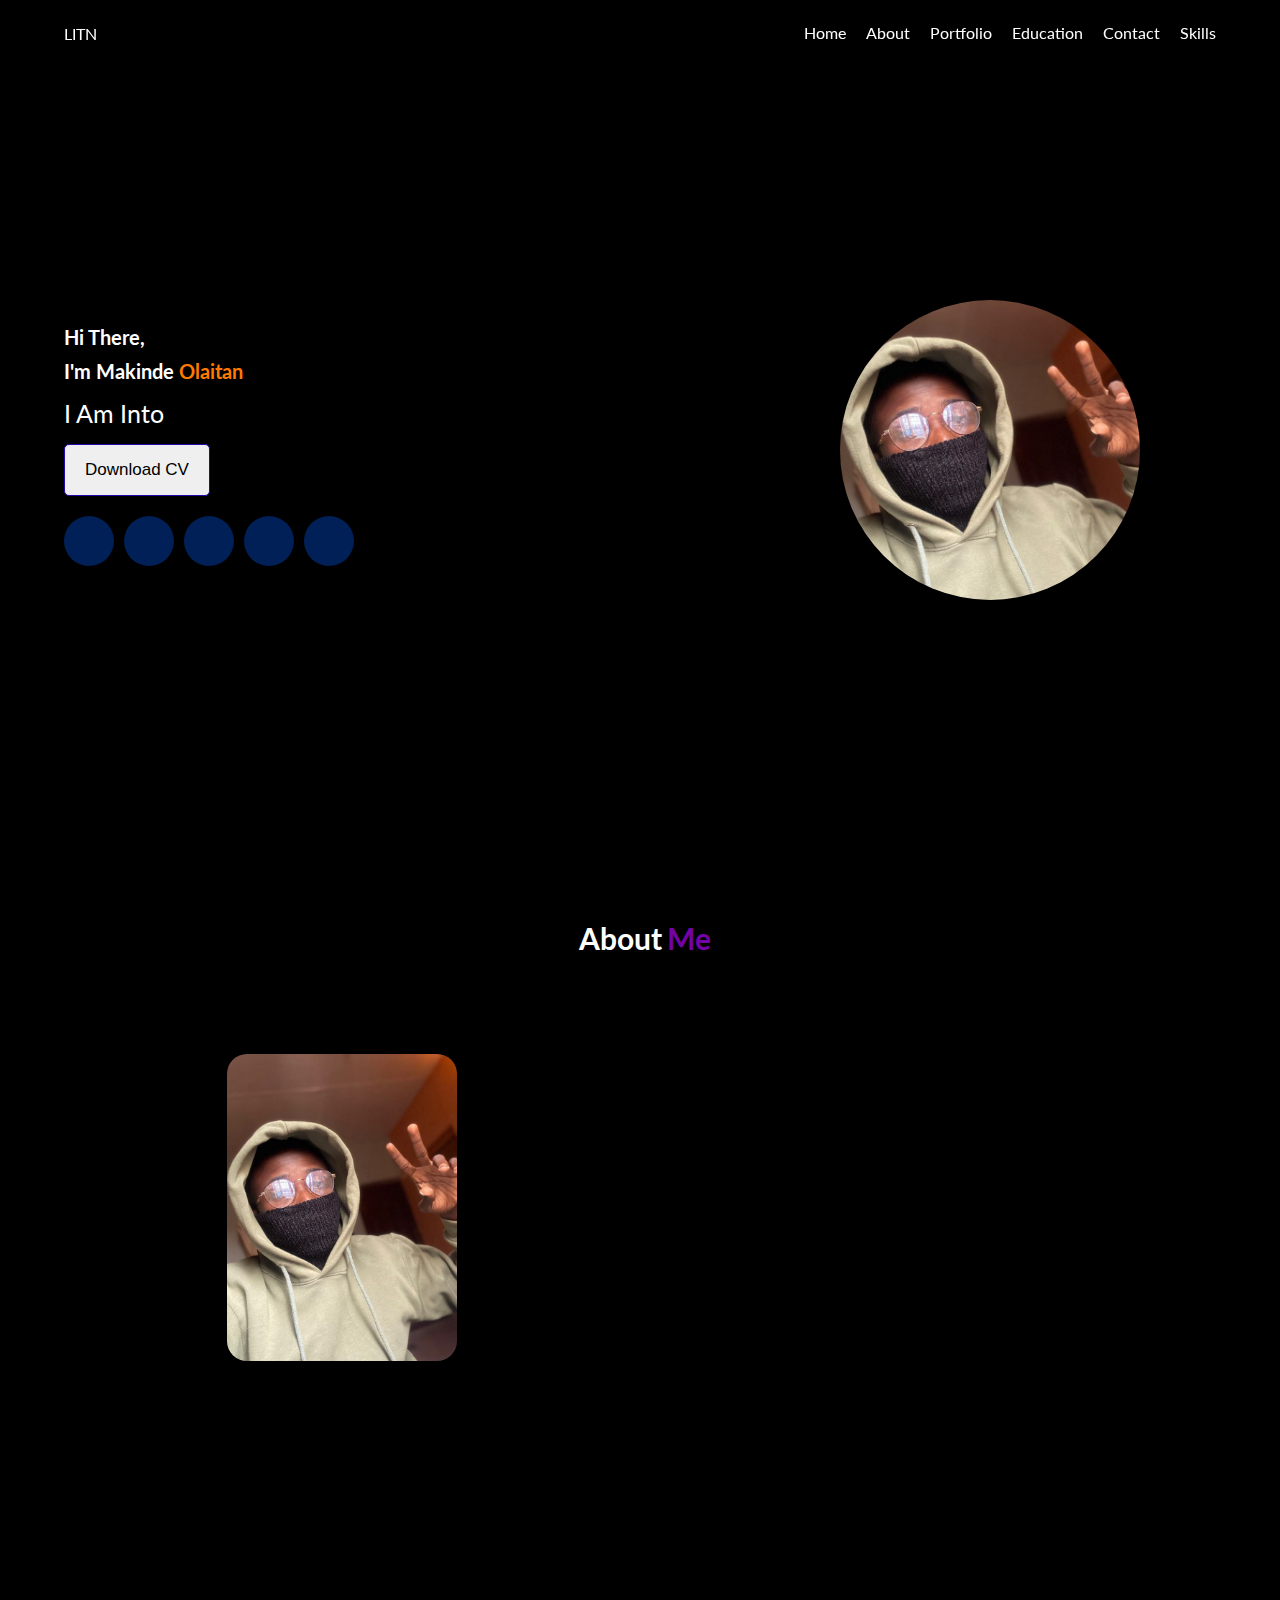
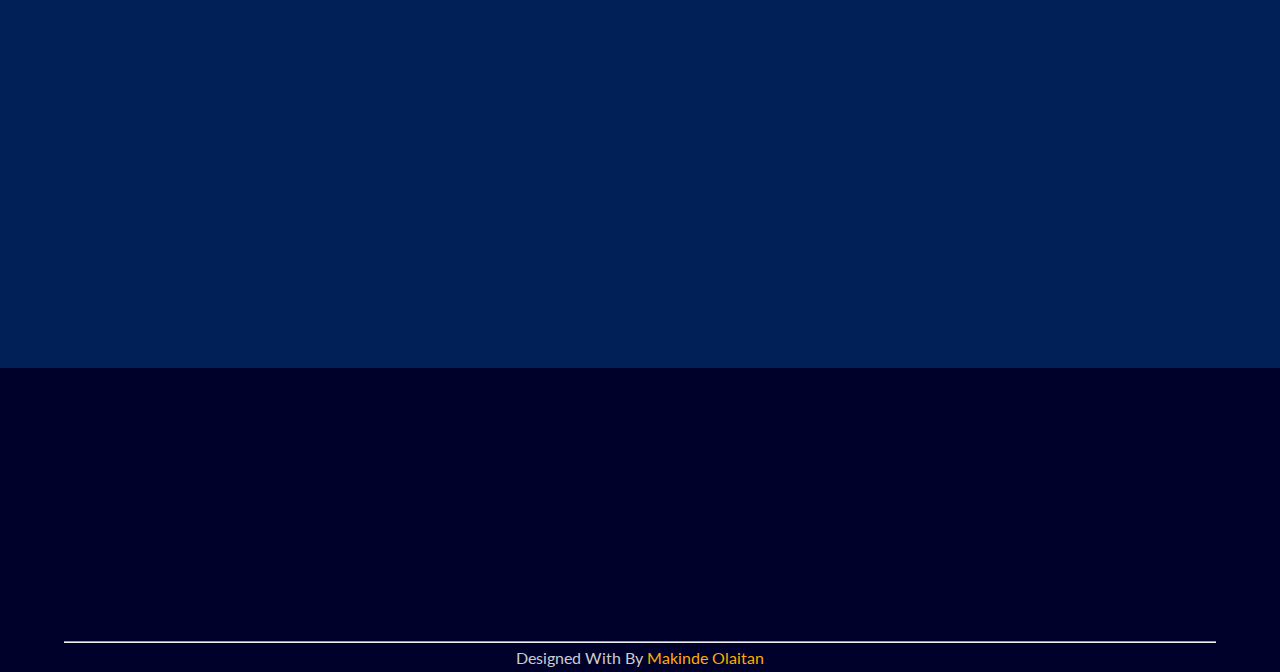
==== index.html @ a650c9e4 "my changes" ====
<!DOCTYPE html>
<html lang="en">

<head>
    <meta charset="UTF-8">
    <meta http-equiv="X-UA-Compatible" content="IE=edge">
    <meta name="viewport" content="width=device-width, initial-scale=1.0">
    <title>portfolio</title>
    <link href="assets/css/style.css" rel="stylesheet">
    <link rel="preconnect" href="https://fonts.googleapis.com">
    <link rel="preconnect" href="https://fonts.gstatic.com" crossorigin>
    <link
        href="https://fonts.googleapis.com/css2?family=Open+Sans:wght@300&family=Poppins:wght@100;200;300&display=swap"
        rel="stylesheet">
    <script src="https://kit.fontawesome.com/4336f4871b.js" crossorigin="anonymous"></script>
</head>

<!-- <body onload="moves()"> -->

<body>
    <main class="main">
        <header>
            <!-- <div class="container"> -->
            <div id="home" class="header">
                <div class="container">
                    <div class="header-flex">
                        <div class="logo"><i class="fa-brands fa-napster"></i> <span class=""><i
                                    class="fa-brands fa-opera"></i></span> l<i class="fa-solid fa-a"></i>it<i
                                class="fa-solid fa-a"></i>n</div>
                        <div class="nav desktop">
                            <ul class="nav-menu">
                                <li class="nav-list"><a href="#home" class="nav-link">home</a></li>
                                <li class="nav-list"><a  href="#about" class="nav-link">about</a></li>
                                <li class="nav-list"><a href="#work" class="nav-link">portfolio</a></li>
                                <li class="nav-list"><a class="nav-link">education</a></li>
                                <li class="nav-list"><a class="nav-link">contact</a></li>
                                <li class="nav-list"><a class="nav-link">skills</a></li>
                            </ul>
                        </div>
                        <div class="nav mobile">
                            <span class="hamburger"><i class="fa-solid fa-bars"></i></span>
                            <ul class="nav-menu hide">
                                <li class="nav-list"><a class="nav-link">home</a></li>
                                <li class="nav-list"><a class="nav-link">about</a></li>
                                <li class="nav-list"><a class="nav-link">portfolio</a></li>
                                <li class="nav-list"><a href="#edu" class="nav-link">education</a></li>
                                <li class="nav-list"><a class="nav-link">contact</a></li>
                                <li class="nav-list"><a class="nav-link">skills</a></li>
                            </ul>
                        </div>
                    </div>


                </div>

            </div>


        </header>

        <section>
            <div class="container">
                <div class="introduction">
                    <div class="social-intro">
                        <h2 class="hi">
                            hi there, <br>i'm Makinde <span class="span">Olaitan</span>
                        </h2>
                        <div class="wrapper">
                            <div class="static">I Am into <span class="typing"></span></div>

                        </div>
                        <div class="button-container">
                            <button class="about-btn">
                                <span><a class="cv"
                                        href="https://drive.google.com/file/d/1gQQD-CeUHbN528bXZ9OYYLnyp3RTzGFO/view?usp=share_link">Download
                                        CV</a></span>
                                <i class="fa-solid fa-circle-arrow-down"></i>
                            </button>
                        </div>

                        <div class="social-container">
                            <ul class="social-menu">
                                <li class="social-items"><i class="fa-brands fa-linkedin"></i></li>
                                <li class="social-items"><i class="fa-brands fa-github"></i></li>
                                <li class="social-items"><i class="fa-brands fa-twitter"></i></li>
                                <li class="social-items"><i class="fa-brands fa-telegram"></i></li>
                                <li class="social-items"><i class="fa-brands fa-dev"></i></li>
                            </ul>
                        </div>
                    </div >
                    <div id="about"  class="img-container">
                        <!-- <img class="hero" src="assets/images/xertified.png"> -->
                    </div>
                </div>


            </div>



        </section>
        <section>
            <div class="section-container">
                <div class="container">
                    <div class="about-container" id="#about">
                        <i class="fa-solid fa-user"></i>
                        <h2>about<span class="me">Me</span></h2>
                    </div>

                    <div class="flex-name-address ">
                        <div class="my-img-container">
                            <img class="xerty-img" src="assets/images/xertified.png">
                        </div>
                        <div class="address ">
                            <div class="name-add">
                                <h1 class="my-name display"><i class="fa-solid fa-user"></i>i'm Olaitan</h1>
                                <p class="dev display">frontend developer</p>
                                <p class="front display">I am a Front-end developer based in funaab Abeokuta. I am a
                                    Genetics
                                    undergraduate student from FUNAAB. I am very passionate about improving my coding
                                    skills
                                    &
                                    developing websites. Working for myself to improve my skills.

                                </p>

                            </div>
                            <div class="new-address display">
                                <div class="label-details">
                                    <p>I believed coding is a vast or process of transforming, ideas, solutions and
                                        instructions into language provide rules for building websites which is why i
                                        believe all ideas are worth implementing provided they are well expressed and
                                        presented <br> <br> My prolong is in helping bring ideas to life through web
                                        development and make them unique to client or brands I also proficient in
                                        spotting
                                        errors and editing codes to make them better understood</p>
                                </div>

                                <div class="flex-address display">
                                    <div class="fa-container">
                                        <i class="fa-solid fa-location-dot"></i>
                                        <div class="solid">
                                            <label for="name">Address</label>
                                            <p class="newaddress">kuola Apata Ibadan</p>
                                        </div>
                                    </div>
                                    <div class="fa-container display">
                                        <i class="fa-solid fa-envelope"></i>
                                        <div class="solid">
                                            <label for="name">Email</label>
                                            <p class="newaddress">certifiedloaded@yahoo.com</p>
                                        </div>
                                    </div>
                                </div>
                            </div>
                        </div>
                    </div>
                </div>
        </section>
        <section>
            <div class="edu-container">
                <div class="container">
                    <div id="education" class="education">
                        <div class="edu-cap display">
                            <span><i class="fa-solid fa-graduation-cap"></i></span>
                            <h1>my<span class="edu-header">Education</span></h1>
                        </div>
                        <p class="notice display">Education Is Not The Learning Of Facts, But The Training Of The Mind
                            To
                            Think.</p>
                        <div class="cards">
                            <div class="card display">
                                <div class="flex-img">
                                    <img class="funaab"
                                        src="assets/images/Federal-University-of-Agriculture-Abeokuta-FUNAAB-.jpeg">
                                </div>
                                <div class="flex-content">
                                    <h1 class="bachelor">Bachelor Of Agriculture in Breeding and Genetics</h1>
                                    <h4>Federal University Of Agriculture</h4>
                                    <h2 class="year">2017- Present</h2>
                                </div>
                            </div>
                            <div class="card display">
                                <div  id="#edu" class="flex-img">
                                    <img class="funaab" src="assets/images/code.jpg">
                                </div>
                                <div class="flex-content">
                                    <h1 class="bachelor">Front-End Development</h1>
                                    <h4>Abitech -Sikiru Abidemi Tiamiyu</h4>
                                    <h2 class="year">2020 | pursuing</h2>
                                </div>
                            </div>
                        </div>

                    </div>
                </div>
            </div>
        </section>
        <section>
            <div class="section skills-bg display">
                <div class="container">
                    <div class="skills-heading display">
                        <i class="fa-solid fa-code"></i>
                        <h2>skills & <span class="ability display">Abilities</span></h2>
                    </div>
                    <div class="skills-box">
                        <div class="display-items display">
                            <div class="skill-img">
                                <img src="assets/images/javascript--v1.png">
                            </div>
                            <div class="skill-title">
                                <h1>javascript</h1>
                            </div>
                        </div>
                        <div class="display-items  display">
                            <div class="skill-img">
                                <img src="assets/images/html-5--v1.png">
                            </div>
                            <h1>hTML</h1>
                        </div>
                        <div class="display-items display">
                            <div class="skill-img">
                                <img src="assets/images/css3.png">
                            </div>
                            <h1>css3</h1>
                        </div>
                        <div class="display-items display">
                            <div class="skill-img">
                                <img src="assets/images/wordpress.png">
                            </div>
                            <h1>wordpress</h1>
                        </div>
                        <div class="display-items display">
                            <div class="skill-img">
                                <img src="assets/images/github.png">
                            </div>
                            <h1>github</h1>
                        </div>
                        <div class="display-items display">
                            <div class="skill-img">
                                <img
                                    src="assets/images/external-netlify-a-cloud-computing-company-that-offers-hosting-and-serverless-backend-services-for-static-websites-logo-shadow-tal-revivo.png">
                            </div>
                            <h1>netlify</h1>
                        </div>
                        <div class="display-items display">
                         <img class="react" src="assets/images/React.png">
                         <h1>react</h1>
                        </div>
                       
                    </div>
                </div>
            </div>
            </div>
        </section>
        <section id="work">
            <div class="section-container my-project display">
                <div class="container">
                    <div class="project-container">
                        <div class="project-skills display">
                            <i class="fa-solid fa-laptop-code"></i>
                            <h1>Projects <span class="made">Made</span></h1>
                        </div>
                        <div class="project-slider display">
                            <img class="slider1" src="assets/images/cttaste.png" alt="">

                        </div>

                        <div class="gallery ">
                            <i class="fa-solid chevron fa-chevron-left"></i>
                            <div class="life-img-gallery">
                                <img class="lifeimg" src="assets/images/cttaste.png">
                                <img class="lifeimg" src="assets/images/huntr.png">
                                <img class="lifeimg" src="assets/images/samsung.png">
                                <img class="lifeimg" src="assets/images/sendna.png">
                                <img class="lifeimg" src="assets/images/tsf.png">
                                <img class="lifeimg" src="assets/images/validator.png">
                                <img class="lifeimg" src="assets/images/bitcoin.png">
                                <img class="lifeimg" src="assets/images/portfolio.png">
                                <img class="lifeimg" src="assets/images/shushi-food.png">
                                <img class="lifeimg" src="assets/images/composey.png">
                                <img class="lifeimg" src="assets/images/agrico.png">
                                <img class="lifeimg" src="assets/images/connect.png">
                            </div>
                            <i class="fa-solid chevron fa-chevron-right"></i>
                        </div>
                        <div class="btn-cont-all display">
                            <span class="navigation"><a href="project.html">view All</a></span>
                        </div>

                    </div>

                </div>
            </div>

        </section>
        <!-- projects made -->



        <section class="my-project">
            <!-- <div class="container"> -->
            <div class="contact-box display">
                <div class="contact-heading">
                    <h2 class=" display"> contact me</h2>
                    <p class=" display">if you have any project in your mind</p>
                    <p class=" display">i am a front-end web developer creating bold and brave web design</p>
                    <p class=" display">08050726434</p>
                </div>

                <form class="my-form display" >
                    <div class="container">
                        <input class="name" type="text" placeholder="your name">
                        <div  class="error1">

                        </div>
                        <input class="email" type="text" placeholder="Enter your email">
                            <div class="error2">
                            
                            </div>
                        <input  class="phone" type="text" placeholder="enter your phone number">
                            <div class="error3">
                            
                            </div>
                        <input class="help" type="text" placeholder="how can i help you">
                        <div class="form-btn">
                            <button type="submit" class="send-btn">send message</button>
                        </div>
                    </div>
                </form>
            </div>








            <!-- </div> -->

        </section>

        <footer>
            <div class="footer">
                <div class="container">
                    <div class="footer-flex display">
                        <div class="footer-box">
                            <h1 class="portfolio-heading">Olaitan portfolio</h1>
                            <p class="portfolio-msg">Thank you for visiting my personal portfolio website. Connect with
                                me
                                over socials.
                                <br>
                                <br>
                                Keep Rising 🚀. Connect with me over live chat!
                            </p>
                            <p class="motivation"></p>
                        </div>
                        <div class="footer-box">
                            <h1 class="portfolio-heading">Quick links</h1>
                            <ul class="quick-menu">
                                <li class="quick-list">
                                    <i class="fa-solid fa-circle-chevron-right"></i>
                                    <span>home</span>
                                </li>
                                <li class="quick-list">
                                    <i class="fa-solid fa-circle-chevron-right"></i>
                                    <span>about</span>
                                </li>
                                <li class="quick-list">
                                    <i class="fa-solid fa-circle-chevron-right"></i>
                                    <span>skills</span>
                                </li>
                                <li class="quick-list">
                                    <i class="fa-solid fa-circle-chevron-right"></i>
                                    <span>education</span>
                                </li>
                                <li class="quick-list">
                                    <i class="fa-solid fa-circle-chevron-right"></i>
                                    <span>work</span>
                                </li>
                                <li class="quick-list">
                                    <i class="fa-solid fa-circle-chevron-right"></i>
                                    <span>experience</span>
                                </li>
                            </ul>
                        </div>
                        <!-- <div class="social-contact"> -->
                        <div class="footer-box">
                            <h1 class="portfolio-heading display">Contact Info</h1>
                            <ul class="contact-menu">
                                <li class="contact-list">
                                    <i class="fa-solid fa-phone yellow text-area-icon"></i>
                                    <span>08168043011</span>
                                </li>
                                <li class="contact-list">
                                    <i class="fa-solid fa-envelope text-area-icon yellow"></i>
                                    <span>certifiedloaded@gmail.com</span>
                                </li>
                                <li class="contact-list">
                                    <i class="fa-solid fa-map-location-dot yellow"></i>
                                    <span>kuola Apata Ibadan</span>
                                </li>
                                <ul class="social-menu footer-social-icon">
                                    <li class="social-items"><i class="fa-brands fa-linkedin"></i></li>
                                    <li class="social-items"><i class="fa-brands fa-github"></i></li>
                                    <li class="social-items"><i class="fa-brands fa-twitter"></i></li>
                                    <li class="social-items"><i class="fa-brands fa-telegram"></i></li>
                                    <li class="social-items"><i class="fa-brands fa-dev"></i></li>
                                </ul>
                        </div>
                    </div>
                    <fieldset>

                    </fieldset>
                    <div class="copyright">
                        Designed With <i class="fa-solid fa-heart"></i> By <span class="footer-name">Makinde
                            Olaitan</span>
                    </div>
        </footer>
        <script src="https://cdn.jsdelivr.net/npm/typed.js@2.0.12"></script>
        <script>
            let typed = new Typed(".typing", {
                strings: ["front-End development < / >", "web development 💻", "blogging 💻",],
                typeSpeed: 150,
                backSpeed: 150,
                loop: true
            })
        </script>
        <script src="assets/script/nav.js"></script>
        <script src="assets/script/slider.js"></script>
        <script src="assets/script/animate.js"></script>
        <!-- <script src="assets/scripts/script.js"></script> -->
    </main>
</body>

</html>
---- assets/css/style.css ----
@import url('https://fonts.googleapis.com/css2?family=Lato&display=swap');

:root {
    --color-deep-blue: #002057;
    --color-orange: #ff7b00;
    --color-royal-blue: #2506ad;
    --color-light-pink: rgb(115, 3, 167);
    --color-light-green: rgb(34, 109, 0);
    --color-light-yellow: rgb(255, 230, 0);
    --color-dark-white: rgb(255, 255, 255);
    --color-light-blue: rgb(0, 217, 255);
    --background-color: #e5ecfb;
    --color-green: rgb(34, 109, 0);
    --social-background: rgba(160, 36, 243, 0.3);
    --skills-bg: linear-gradient(rgb(87, 5, 158), rgb(74, 0, 224));
}


* {
    margin: 0;
    padding: 0;
    transition: all .2s linear;
    text-transform: capitalize;
}

.main {
    overflow-x: hidden;
}

body {
    background-color: black;
    color: white;
    /* background-color: #2506ad; */
    font-family: 'Lato', sans-serif;
    /* overflow-x: hidden; */
}

.active-header {
    background-color: blue;
    box-shadow: 0 1px 4px rgb(146 161 176 / 30%);
}

.header {
    width: 100%;
    position: fixed;
    ;
    z-index: 1000;
}
.online{
    background-color: red;
    border-radius: 2px;
    border: none;
    width: 100%;
}
.mobile {
    display: none;
}

.header-flex {
    display: flex;
    justify-content: space-between;
    /* justify-content: center; */
    align-items: center;
    padding: 20px 0;
}

.logo {
    width: 50%;
}

.nav {
    width: 50%;
}

.nav-menu {
    display: flex;
    justify-content: end;
    gap: 20px;
}

.display {
    opacity: 0;
    transition: all 2s ease-in-out;
}

.active {
    opacity: 1;
}


.hamburger {
    font-size: 20px;
}



ul {
    list-style: none;
}



.introduction {

    width: 100%;
    height: 100vh;
    margin: 0 auto;
    display: flex;
    /* justify-content: center; */
    align-items: center;
    column-gap: 200px;
    /* background-color: red; */
    z-index: 1000;

}

.hi {
    line-height: 1.7;
}

.img-container {
    /* width: 250px; */
    width: 300px;
    height: 300px;
    border-radius: 50%;
    background-color: #ff7b00;
    background-image: url(/assets/images/xertified.png);
    background-repeat: no-repeat;
    background-position: center;
    background-size: cover;
    /* border: 1px solid blue; */
}

.hero {
    width: 300px;
    width: 200px;
    height: 300px;
    border-radius: 50%;

}

.logo {
    text-transform: uppercase;
}

.fa-napster {
    font-size: 20px;
}

.label-details {
    letter-spacing: 1.2px;
    font-size: 15px;
    font-weight: 300;
}

.wrapper {
    padding: 10px 0;
}

.social-intro {
    width: 50%;
    /* border: 1px solid blue; */
}

.social-intro>.hi {
    font-size: 20px;
    text-transform: capitalize;

}

.navigation {
    background-color: red;
    width: 100px;
    text-align: center;
    padding: 15px 10px;
    border-radius: 5px;
}

.gallery {
    padding: 20px 0;
    width: 100%;
    position: relative;

}




.project-btn {

    padding: 10px 30px;
    border: none;
    background-color: var(--color-light-yellow);
    color: #2506ad;
    font-size: 16px;
    border-radius: 5px;
}



.life-img-gallery {
    width: 70%;
    height: 70px;
    margin: 0 auto;
    display: flex;
    overflow: hidden;
    column-gap: 4px;
    justify-content: center;
}

.life-img-gallery>.lifeimg {
    width: 10%;
}

.span {
    color: var(--color-orange);
}

.chevron {
    position: absolute;
    top: 40%;
    font-size: 30px;
}

.fa-chevron-left {
    left: 12%;
}

.fa-chevron-right {
    left: 86%;
}

.button-container {
    width: 100%;
    padding: 5px 0;
}

.about-btn {
    padding: 15px 20px;
    border-radius: 5px;
    text-transform: capitalize;
    color: var(--color-royal-blue);
    font-size: 15px;
    border: 1px solid var(--color-royal-blue);
}


/* wait for now */

fieldset {
    border-bottom: none;
    border-right: none;
    border-left: none;
}

.social-container {
    width: 100%;
    padding: 15px 0;
}

.social-container>.social-menu {
    list-style: none;
    width: 100%;

    display: flex;
    align-items: center;
    justify-content: start;
    column-gap: 10px;


}

.section-container {
    width: 100%;
}

.social-menu>.social-items {

    width: 50px;
    height: 50px;
    display: flex;

    justify-content: center;
    align-items: center;
    border-radius: 100%;
    background-color: var(--color-deep-blue);
}

@keyframes xertified {
    20% {
        background-color: red;
        border-color: var(--color-orange);
    }

    40% {
        background-color: var(--color-orange);
    }

    60% {
        background-color: var(--color-light-green);
    }

    80% {
        background-color: #ff7b00;
    }

    100% {
        background-color: var(--color-deep-blue);
    }
}

.social-items .fa-brands {
    font-size: 20px;
    display: flex;
    justify-content: center;
    align-items: center;
    color: var(--color-light-blue);
    padding: 10px 0;
}



.span:hover {
    animation-name: span;
    /* animation-delay: 2s; */
    animation-iteration-count: infinite;
    animation-direction: normal;
    animation-timing-function: ease-in;
    position: relative;
    animation-duration: 3s;
}

@keyframes span {
    20% {
        left: 5px;
    }

    100% {
        left: 0;
    }
}

.about-container {
    display: flex;
    width: 100%;
    justify-content: center;
    align-items: center;
    column-gap: 10px;
    margin-top: 20px;
    text-transform: capitalize;
    font-size: 20px;
}

.fa-user {
    font-size: 25px;
}

.me {
    padding-left: 5px;
    color: var(--color-light-pink);
}

.container {
    width: 90%;
    margin: 0 auto;

}

.my-img-container {
    width: 20%;
    object-fit: cover;
    /* border: 1px  solid red; */
    border-radius: 20px;
    box-shadow: rgba(0, 0, 0, 0.6) 0px 5px 10px;
    display: flex;
    justify-content: center;
    align-items: center;

}

.my-img-container>.xerty-img {
    width: 100%;
    object-fit: cover;
    border-radius: 20px;

}


.xerty-img:hover {
    will-change: transform;
    transition: all 0.3s ease;
    mix-blend-mode: normal;
    transform: perspective(1000px) rotateX(0deg) scale3d(1, 1, 1) rotateY(0deg) translate(20deg);
}

.flex-name-address {

    width: 100%;
    margin: 0 auto;
    display: flex;
    justify-content: center;
    column-gap: 20px;
    /* border: 1px solid  red; */
    font-family: 'Nunito', sans-serif;
    margin-top: 50px;

}

.address {
    width: 50%;
    font-size: 14px;
    font-weight: 300;
    line-height: 1.3;

}

.name-add {
    line-height: 1.4;
    letter-spacing: 1.2px;
}

.name-add>.my-name {
    display: flex;
    column-gap: 10px;
    align-items: center;
    color: white;
    font-weight: bolder;
    font-size: 25px;
    text-transform: capitalize;
}

.name-add>.front {
    padding-top: 17px;
    font-size: 16px;
    line-height: 1.6;
    /* width: 100%; */
}

.name-add>.dev {
    text-transform: capitalize;
}



.edu-container {
    padding-top: 30px;
    padding-bottom: 70px;
    width: 100%;
    margin-top: 20px;
    /* background-color: var(--background-color); */
    font-family: 'Nunito', sans-serif;
}

.edu-container>.education {
    width: 85%;
    margin: 0 auto;

}

.edu-cap {
    display: flex;
    justify-content: center;
    align-items: center;
    text-transform: capitalize;
    column-gap: 5px;
}

.fa-graduation-cap {
    font-size: 30px;
}

.notice {
    font-size: 14px;
    text-align: center;
    padding: 20px;
}

a {
    color: white;
    text-decoration: none;

}

.cards {
    width: 80%;
    margin: 0 auto;
    display: flex;
    flex-direction: column;
    flex-wrap: wrap;
    row-gap: 20px;
    justify-content: center;


}


.card {
    width: 100%;
    display: flex;
    justify-content: center;
    border-radius: 20px;
    column-gap: 5px;
    transition: all all 0.2s;
    border: 1px;
    scale: 1;
    box-shadow: 0 1px 4px rgb(146 161 176 / 30%);
}

.card:hover {
    scale: 1.01;
}

.flex-img {
    width: 30%;
    object-fit: cover;
    display: flex;
    justify-content: center;
}

.funaab {
    width: 100%;
}

.flex-content {
    line-height: 1.8;
    border-radius: 10px;
    width: 70%;
    background-color: white;
    box-shadow: 0 1px 4px rgb(146 161 176 / 30%);
    transition: all 0.2s ease-out;
    scale: 1;
    /* padding: 0 10px; */
}

.flex-content>h4 {

    color: black;
}

.flex-content:hover {
    scale: 1.01;
}

.edu-header {
    font-weight: 900;
    padding-left: 10px;
    color: var(--color-light-pink);
}

.bachelor {
    color: var(--color-deep-blue);
}

.year {
    color: var(--color-light-green);
}

.project-container {

    width: 100%;
    font-family: 'Nunito', sans-serif;
}

.my-project {
    background-color: var(--color-deep-blue);
}

.project-skills {
    font-size: 25px;
    padding: 20px 0;
    margin: 20px 0;
    display: flex;
    justify-content: center;
    align-items: center;
    color: white;
    column-gap: 5px;
}

.fa-laptop-code {
    font-size: 35px;
}

.made {
    color: var(--color-light-yellow);
    font-weight: 900;
}


.box-content {
    margin-top: 20px;
}


.static {
    /* font-family: system-ui, -apple-system, BlinkMacSystemFont, 'Segoe UI', Roboto, Oxygen, Ubuntu, Cantarell, 'Open Sans', 'Helvetica Neue', sans-serif; */
    font-size: 25px;
    text-transform: capitalize;
}

.typing {
    position: relative;
    animation-name: typing;
    animation-timing-function: ease-in-out;
    animation-iteration-count: infinite;
    animation-play-state: running;
    animation-duration: 2s;
    /* background-color: #232427; */
    font-weight: 900;
    color: var(--color-light-pink);
    font-family: serif;
}

.project-slider {
    width: 90%;
    margin: 0 auto;
    padding-bottom: 10px;
}

.project-images-container {
    width: 100%;
}

.btn-cont-all {
    display: flex;
    justify-content: center;
}

.view {
    padding: 15px 25px;
    border-radius: 5px;
    font-size: 17px;
    background-color: var(--color-orange);
    text-transform: capitalize;
}

.slider1 {
    width: 100%;
    border-radius: 10px;
}

@keyframes typing {
    20% {
        color: red;

    }

    40% {
        color: var(--color-orange);
    }

    60% {
        color: var(--color-light-green);
    }

    80% {
        color: #ff7b00;
    }

    100% {
        color: var(--color-deep-blue);
    }
}

.fa-user {

    font-size: 19px;

}


.footer {
    width: 100%;
    background-color: rgb(0, 1, 43);
}

.footer-flex {
    display: flex;
    width: 100%;
    font-size: 15px;
    /* align-items: center; */
    column-gap: 30px;
    /* justify-content: space-between; */
    color: rgb(238, 238, 238);
}

.footer-box {
    width: 40%;
    color: white;
    padding: 20px 0;
    text-transform: capitalize;
}

ul {
    list-style: none;
}

.portfolio-msg,
.contact-menu {
    color: #ccc;
    font-size: 15px;
    padding: 0;
}

.quick-menu {
    width: 50%;
    padding: 0;
}

.portfolio-heading {
    padding: 10px 0;
}

.quick-list:hover {
    color: #ffae00;
}

.quick-list {
    padding-bottom: 10px;
}

.contact-list {
    padding-bottom: 10px;
}

.contact-box {
    width: 90%;
    margin: 0 auto;

    /* border: 1px solid red; */
    display: flex;
    padding: 70px 0;

}

input {
    width: 100%;
    padding: 10px 10px;
    margin: 5px 0;
    border-radius: 5px;
    /* border: 1px solid red; */
    background-color: #ccc;
    outline: none;
}

::placeholder {
    color: black;
    text-transform: capitalize;
}

.help {
    padding: 30px 10px;
}

.form-btn {
    width: 100%;
    display: flex;
    justify-content: end;

}

.send-btn {
    padding: 13px 10px;
    background-color: var(--color-orange);
    color: var(--color-dark-white);
    text-transform: capitalize;
    border: none;
    border-radius: 5px;
}

.contact-heading {
    width: 40%;
    font-size: 15px;
    font-weight: 300;
    text-transform: capitalize;
}

.contact-heading>h2 {
    font-size: 25px;
    color: #ff7b00;
}

.contact-heading>p {
    font-size: 14px;
    line-height: 1.4;
    letter-spacing: 1px;
}

.yellow {
    color: #ffae00;
}

.footer-social-icon {
    display: flex;
    align-items: center;
    column-gap: 10px;
    padding: 20px 0;
}

.my-form {
    width: 50%;
    /* border: 1px solid red; */
    display: block;

}



.copyright {
    text-align: center;
    color: #ccc;
    padding: 5px 0;
}

.flex-address {
    width: 100%;
}

.fa-container {
    display: flex;
    column-gap: 10px;
    align-items: center;
}

.footer-name {
    color: #ffae00;
}



.fa-location-dot,
.fa-envelope,
.fa-user {
    font-size: 17px;
    color: red;
}

.fa-heart {
    color: red;
}

.mobile {
    /* display: none; */
}

.section {
    width: 100%;
}

.box-all {
    width: 100%;
    margin: 50px 0;
    display: flex;
    flex-wrap: wrap;
    justify-content: center;
    row-gap: 10px;
    column-gap: 10px;
}

.box-all .box {
    width: 30%;
    height: 250px;
    /* border: 1px solid red; */
    position: relative;
    box-shadow: rgba(0, 0, 0, 0.15) 0px 5px 10px;

}

@keyframes box {
    0% {
        transform: scaleX(2%);
    }

    100% {
        transform: scaleY(5%);
    }
}

.one {
    background-image: url(/assets/images/cttaste.png);

    background-repeat: no-repeat;
    background-position: center;
    background-size: cover;

}

.two {
    background-image: url(/assets/images/huntr.png);

    background-repeat: no-repeat;
    background-position: center;
    background-size: cover;
}

.three {
    background-image: url(/assets/images/samsung.png);

    background-repeat: no-repeat;
    background-position: center;
    background-size: cover;
}

.four {
    background-image: url(/assets/images/bitcoin.png);

    background-repeat: no-repeat;
    background-position: center;
    background-size: cover;
}

.five {
    background-image: url(/assets/images/sendna.png);

    background-repeat: no-repeat;
    background-position: center;
    background-size: cover;
}

.six {
    background-image: url(/assets/images/validator.png);

    background-repeat: no-repeat;
    background-position: center;
    background-size: cover;
}

.seven {
    background-image: url(/assets/images/portfo.png);

    background-repeat: no-repeat;
    background-position: center;
    background-size: cover;
}

.eight {
    background-image: url(/assets/images/tsf-bank.png);

    background-repeat: no-repeat;
    background-position: center;
    background-size: cover;
}

.nine {
    background-image: url(/assets/images/calc.png);

    background-repeat: no-repeat;
    background-position: center;
    background-size: cover;
}

.ten {
    background-image: url(/assets/images/composey.png);

    background-repeat: no-repeat;
    background-position: center;
    background-size: cover;
}

.box>.article {
    display: none;
    position: absolute;

}

.box:hover .article {
    display: block;
}

.article-heading {
    margin-top: 45px;
    padding: 10px;
    background-color: #ffae00;
    text-align: center;
    border-radius: 5px;
    text-transform: capitalize;
}

.mobile {
    display: none;
}

.article-btn {
    width: 100%;
    display: flex;
    justify-content: space-between;
}

.article-content {
    font-size: 14px;
    text-align: center;
    padding: 20px 0;
    /* background-color: #e5ecfb; */
    box-shadow: rgba(0, 0, 0, 0.15) 0px 5px 10px;
    /* opacity: 0.7; */
    z-index: 5;
    animation: article 5s ease-in-out;
    font-weight: 300;
    background-color: #e5ecfb;

}

@keyframes article {
    0% {
        transform: translateY(25%);

    }
}

.btn-article {
    padding: 10px 25px;
    border-radius: 5px;
    background-color: black;
    color: white;
    text-transform: capitalize;
}

.btn-article:hover {
    background-color: #2506ad;
}

.skills-heading {
    display: flex;
    width: 100%;
    justify-content: center;
    align-items: center;
    text-transform: capitalize;
    font-size: 20px;
}

.fa-code {
    font-size: 25px;
}

.ability {
    color: var(--color-light-yellow);
}

.skills-box {
    padding: 40px 0;
    text-transform: capitalize;
    display: flex;
    /* flex-wrap: wrap; */
    width: 100%;
    justify-content: center;
    gap: 30px;

}

.cv {
    color: black;
    font-weight: 400;
    font-size: 17px;
}

.display-items {
    box-shadow: rgba(0, 0, 0, 0.2) 0px 4px 10px;
    background: rgba(0, 0, 22, 0.9);
    border-radius: 7px;
    width: 10%;
    height: 100px;
}

.skill-img {
    width: 100%;
    display: flex;
    justify-content: center;
    align-items: center;
}

.display-items {
    text-align: center;

}

.skills-bg {
    background: var(--skills-bg);
}

.react {
    width: 40%;
}















@media screen and (max-width:600px) {
    body {
        overflow-x: none;
    }

    .static {
        font-size: 17px;
    }

    .separate {
        width: 100%;
    }

    .hero {
        display: none;
    }

    .intro-container {
        display: block;
    }

    .introduction {
        width: 100%;
        height: 50vh;
        display: block;
        padding-top: 100px;
        text-align: center;
    }

    .header {
        width: 100%;
        /* position: fixed; */
        top: 0;
        /* right: 0; */
        background: red;
    }

    .header-flex {
        display: flex;
        width: 100%;
        /* display: none; */
    }

    .img-container {
        width: 70%;
        margin: 0 auto;
    }

    .hero {
        width: 100%;
    }

    .my-img-container {
        width: 80%;
        margin: 0 auto;
    }

    .xerty-img {
        width: 100%;
    }

    .name-add {
        padding: 10px 0;
        display: block;
        width: 100%;
    }

    .address {
        width: 100%;
    }

    .my-name,
    .dev {
        text-align: center;
    }

    .address {
        width: 100%;
    }

    .new-address {
        display: block;
        width: 100%;
        font-size: 13px;
    }

    .education {
        width: 100%;
        margin: 0;
        padding: 0;
    }

    .cards {
        margin: 0;
        padding: 0;
        width: 100%;
        display: block;
    }

    .card {
        display: block;
        width: 100%;
        margin-bottom: 20px;
        text-align: center;
    }

    .flex-img {
        width: 100%;
    }

    .funaab {
        width: 100%;
    }

    .flex-content {
        width: 100%;
    }

    .project-container {
        width: 100%;
    }



    .get-in-touch-container {
        width: 100%;
    }


    .footer {
        width: 100%;
    }

    .footer-flex {
        display: block;
        width: 100%;
    }

    footer {
        width: 100%;
        margin: 0;
        padding: 0;
    }

    .footer-box {
        width: 100%;
    }

    .project-slider {
        width: 100%;
    }

    .project-images-container {
        width: 100%;
    }

    .slider1 {
        width: 100%;
    }

    .box-all {
        width: 100%;
        display: block;

    }

    .box-all .box {
        width: 100%;
        margin-bottom: 15px;

    }

    .name-add>.front {
        text-align: center;
        font-size: 12px;
    }

    .flex-name-address {
        display: block;
    }

    .name-add>.my-name {
        justify-content: center;
    }

    .label-details>p {
        font-size: 14px;
        text-align: center;
    }

    .life-img-gallery {
        width: 80%;
        height: 40px;
    }

    .fa-chevron-left {
        left: 3%;
    }

    .fa-chevron-right {
        left: 90%;
    }

    .chevron {
        top: 30%;

    }

    .contact-box {
        display: block;
    }

    .contact-heading {
        width: 100%;

    }

    .contact-heading>h2 {
        text-align: center;
        padding-bottom: 10px;
    }

    .my-form {
        width: 100%;
    }

    .contact-heading>p {
        display: none;
    }

    .social-intro {
        width: 100%;

    }

    .social-container>.social-menu {
        display: none;
    }

    .img-container {
        display: none;
    }

    .col {
        display: block;
    }

    .row {
        width: 100%;
        margin: 10px 0;
        border: 1px solid rgba(255, 248, 220, 0.254);
        border-radius: 5px;
    }

    .hide {
        display: none;
    }

    .show {
        display: flex;
    }

    .skills-box {
        /* display: block; */
        flex-wrap: wrap;
    }

    .display-items {
        width: 40%;
    }

    .desktop {
        display: none;
    }

    .mobile {
        display: block;
        width: 50%;
    }

    .mobile>.hamburger {
        display: flex;
        justify-content: end;
    }

    .nav-menu {
        width: 100%;
        height: 100vh;
        left: 0;
        top: 50px;
        position: fixed;
        background: red;
        /* display: flex; */
        flex-direction: column;
        align-items: center;
        justify-content: center;
    }


}
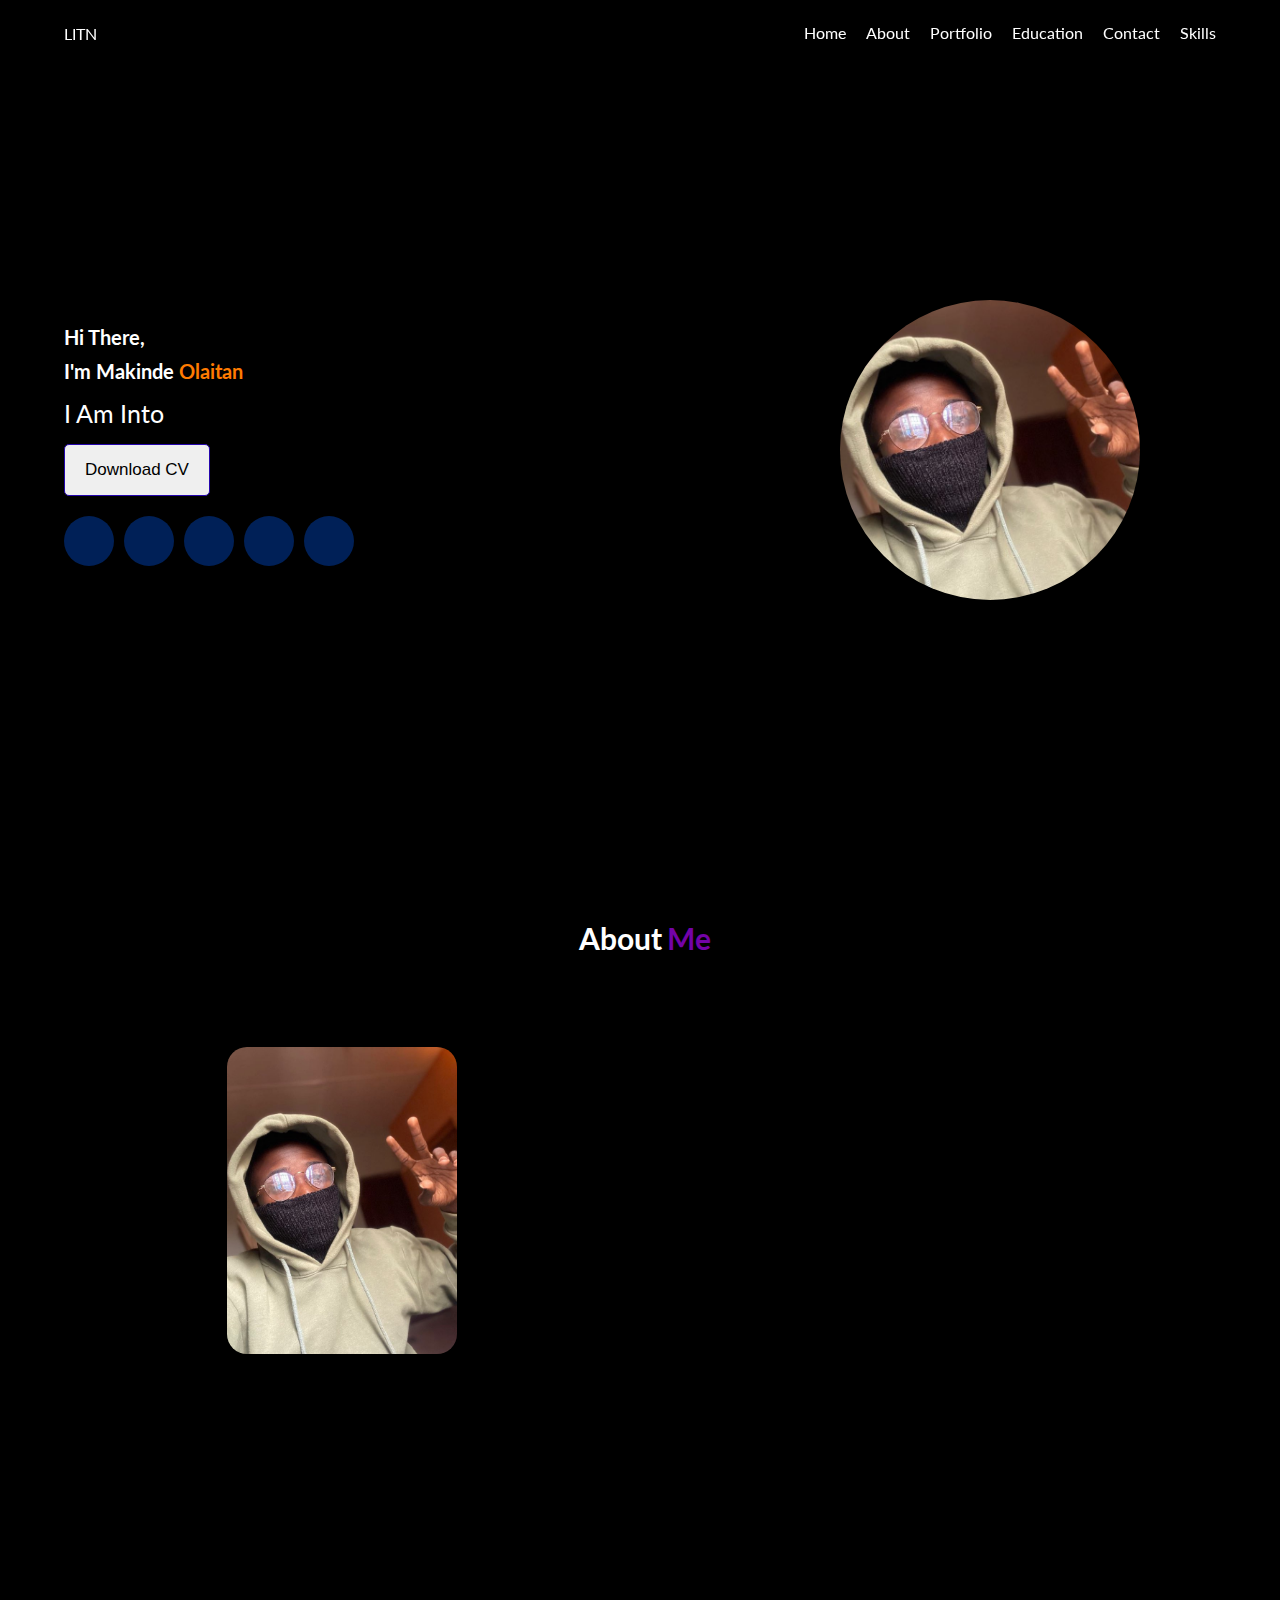
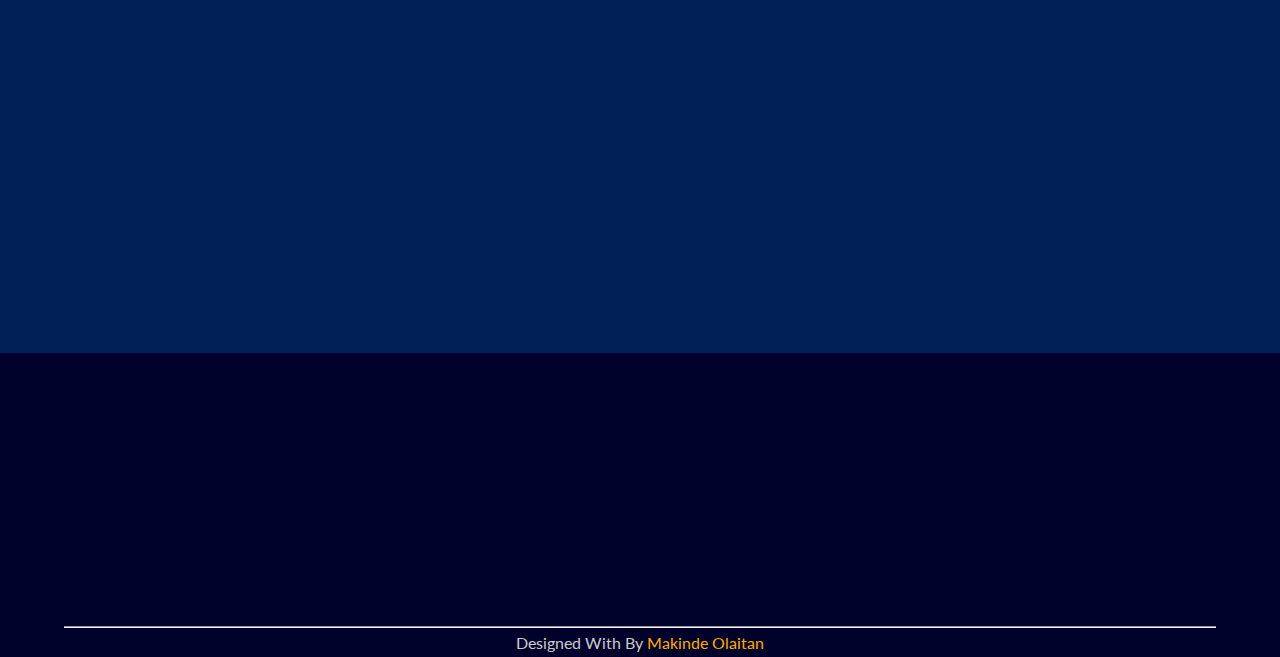
==== commit 435935f2: "error fixes" ====
--- a/index.html
+++ b/index.html
@@ -18,7 +18,7 @@
 <!-- <body onload="moves()"> -->
 
 <body>
-    <main class="main">
+    <main class="main" id="home">
         <header>
             <!-- <div class="container"> -->
             <div id="home" class="header">
@@ -30,22 +30,22 @@
                         <div class="nav desktop">
                             <ul class="nav-menu">
                                 <li class="nav-list"><a href="#home" class="nav-link">home</a></li>
-                                <li class="nav-list"><a  href="#about" class="nav-link">about</a></li>
+                                <li class="nav-list"><a href="#about" class="nav-link">about</a></li>
                                 <li class="nav-list"><a href="#work" class="nav-link">portfolio</a></li>
-                                <li class="nav-list"><a class="nav-link">education</a></li>
-                                <li class="nav-list"><a class="nav-link">contact</a></li>
-                                <li class="nav-list"><a class="nav-link">skills</a></li>
+                                <li class="nav-list"><a href="#edu" class="nav-link">education</a></li>
+                                <li class="nav-list"><a href="#contact" class="nav-link">contact</a></li>
+                                <li class="nav-list"><a href="#skills" class="nav-link">skills</a></li>
                             </ul>
                         </div>
                         <div class="nav mobile">
                             <span class="hamburger"><i class="fa-solid fa-bars"></i></span>
                             <ul class="nav-menu hide">
-                                <li class="nav-list"><a class="nav-link">home</a></li>
-                                <li class="nav-list"><a class="nav-link">about</a></li>
-                                <li class="nav-list"><a class="nav-link">portfolio</a></li>
+                                <li class="nav-list"><a href="#home" class="nav-link">home</a></li>
+                                <li class="nav-list"><a href="#about" class="nav-link">about</a></li>
+                                <li class="nav-list"><a href="#work" class="nav-link">portfolio</a></li>
                                 <li class="nav-list"><a href="#edu" class="nav-link">education</a></li>
-                                <li class="nav-list"><a class="nav-link">contact</a></li>
-                                <li class="nav-list"><a class="nav-link">skills</a></li>
+                                <li class="nav-list"><a href="#contact" class="nav-link">contact</a></li>
+                                <li class="nav-list"><a href="#skills" class="nav-link">skills</a></li>
                             </ul>
                         </div>
                     </div>
@@ -59,8 +59,13 @@
         </header>
 
         <section>
+            <video autoplay muted loop>
+                <source src="video.mp4" type="video/mp4">
+            </video>
             <div class="container">
+
                 <div class="introduction">
+
                     <div class="social-intro">
                         <h2 class="hi">
                             hi there, <br>i'm Makinde <span class="span">Olaitan</span>
@@ -87,11 +92,12 @@
                                 <li class="social-items"><i class="fa-brands fa-dev"></i></li>
                             </ul>
                         </div>
-                    </div >
-                    <div id="about"  class="img-container">
+                    </div>
+                    <div id="about" class="img-container">
                         <!-- <img class="hero" src="assets/images/xertified.png"> -->
                     </div>
                 </div>
+
 
 
             </div>
@@ -114,44 +120,30 @@
                         <div class="address ">
                             <div class="name-add">
                                 <h1 class="my-name display"><i class="fa-solid fa-user"></i>i'm Olaitan</h1>
-                                <p class="dev display">frontend developer</p>
-                                <p class="front display">I am a Front-end developer based in funaab Abeokuta. I am a
-                                    Genetics
-                                    undergraduate student from FUNAAB. I am very passionate about improving my coding
-                                    skills
-                                    &
-                                    developing websites. Working for myself to improve my skills.
-
+                                <p class="dev display">Front-End Developer</p>
+                                <p class="front display about-paragraph">I'm a front-End Developer Based in Abeokuta
+                                <p class="front display about-paragraph">
+                                    I'm a Genetics Undergraduate Student of Federal University Of Agriculture Abeokuta [FUNAAB] .
                                 </p>
+                                <p class="front display about-paragraph">
+                                  I believe coding is a vast process of transforming  ideas, solutions and instructions into a language which provide rules for building website which is why i believe all ideas are worth implementing provided they are well expresses and presented.
+                                </p>
+                                <p class="front display about-paragraph">I'm very passionate about improving my coding
+                                    skills and always ready to learn new things</p>
 
                             </div>
                             <div class="new-address display">
                                 <div class="label-details">
-                                    <p>I believed coding is a vast or process of transforming, ideas, solutions and
-                                        instructions into language provide rules for building websites which is why i
-                                        believe all ideas are worth implementing provided they are well expressed and
-                                        presented <br> <br> My prolong is in helping bring ideas to life through web
-                                        development and make them unique to client or brands I also proficient in
-                                        spotting
-                                        errors and editing codes to make them better understood</p>
+                                    <p class="about-paragraph">
+                                        My vision is to bring ideas to  life through web development and make them unique to brands/clients.
+
+                                    </p>
+                                    <p class="about-paragraph">I'm probably the typical designer positioned to design a well constructed
+                                    Landing page immersed in stylesheets Tweaking font size and contemplating layout which
+                                    is where you will find me.</p>
                                 </div>
 
-                                <div class="flex-address display">
-                                    <div class="fa-container">
-                                        <i class="fa-solid fa-location-dot"></i>
-                                        <div class="solid">
-                                            <label for="name">Address</label>
-                                            <p class="newaddress">kuola Apata Ibadan</p>
-                                        </div>
-                                    </div>
-                                    <div class="fa-container display">
-                                        <i class="fa-solid fa-envelope"></i>
-                                        <div class="solid">
-                                            <label for="name">Email</label>
-                                            <p class="newaddress">certifiedloaded@yahoo.com</p>
-                                        </div>
-                                    </div>
-                                </div>
+                               
                             </div>
                         </div>
                     </div>
@@ -181,7 +173,7 @@
                                 </div>
                             </div>
                             <div class="card display">
-                                <div  id="#edu" class="flex-img">
+                                <div class="flex-img">
                                     <img class="funaab" src="assets/images/code.jpg">
                                 </div>
                                 <div class="flex-content">
@@ -195,8 +187,8 @@
                     </div>
                 </div>
             </div>
-        </section>
-        <section>
+        </section id="about">
+        <section id="skills">
             <div class="section skills-bg display">
                 <div class="container">
                     <div class="skills-heading display">
@@ -244,10 +236,10 @@
                             <h1>netlify</h1>
                         </div>
                         <div class="display-items display">
-                         <img class="react" src="assets/images/React.png">
-                         <h1>react</h1>
-                        </div>
-                       
+                            <img class="react" src="assets/images/React.png">
+                            <h1>react</h1>
+                        </div>
+
                     </div>
                 </div>
             </div>
@@ -308,20 +300,20 @@
                     <p class=" display">08050726434</p>
                 </div>
 
-                <form class="my-form display" >
+                <form class="my-form display">
                     <div class="container">
                         <input class="name" type="text" placeholder="your name">
-                        <div  class="error1">
-
-                        </div>
-                        <input class="email" type="text" placeholder="Enter your email">
-                            <div class="error2">
-                            
-                            </div>
-                        <input  class="phone" type="text" placeholder="enter your phone number">
-                            <div class="error3">
-                            
-                            </div>
+                        <small class="error1">
+
+                        </small>
+                        <input class="email" type="email" placeholder="Enter your email">
+                        <small class="error2">
+
+                        </small>
+                        <input class="phone" type="text" placeholder="enter your phone number">
+                        <small class="error3">
+
+                        </small>
                         <input class="help" type="text" placeholder="how can i help you">
                         <div class="form-btn">
                             <button type="submit" class="send-btn">send message</button>
@@ -342,7 +334,7 @@
         </section>
 
         <footer>
-            <div class="footer">
+            <div class="footer" id="contact">
                 <div class="container">
                     <div class="footer-flex display">
                         <div class="footer-box">
--- a/assets/css/style.css
+++ b/assets/css/style.css
@@ -46,12 +46,22 @@
     ;
     z-index: 1000;
 }
-.online{
+
+.error1,
+.error2,
+.error3 {
+    font-size: 12px;
+    color: red;
+    padding-left: 5px;
+}
+
+.online {
     background-color: red;
     border-radius: 2px;
     border: none;
     width: 100%;
 }
+
 .mobile {
     display: none;
 }
@@ -109,8 +119,10 @@
     /* justify-content: center; */
     align-items: center;
     column-gap: 200px;
+
+    top: 0;
     /* background-color: red; */
-    z-index: 1000;
+    z-index: 1;
 
 }
 
@@ -161,7 +173,10 @@
     width: 50%;
     /* border: 1px solid blue; */
 }
-
+.about-paragraph{
+    padding: 5px 0;
+    text-transform: none;
+}
 .social-intro>.hi {
     font-size: 20px;
     text-transform: capitalize;
@@ -429,12 +444,7 @@
     text-transform: capitalize;
 }
 
-.name-add>.front {
-    padding-top: 17px;
-    font-size: 16px;
-    line-height: 1.6;
-    /* width: 100%; */
-}
+
 
 .name-add>.dev {
     text-transform: capitalize;
@@ -1080,21 +1090,52 @@
     width: 40%;
 }
 
-
-
-
-
-
-
-
-
-
-
-
-
-
+video {
+    height: 50%;
+    width: 100%;
+}
+
+
+video{display: none;}
+
+
+
+
+
+
+
+@media screen and (max-width:900px) {
+    .my-img-container {
+        width: 50%;
+    }
+video{
+    display: none;
+}
+.introduction{
+    position: relative;
+}
+
+
+    .my-img-container>.xerty-img {
+        height: 100%;
+        width: 100%;
+    }
+
+    .img-container {
+        width: 200px;
+        height: 200px;
+        border-radius: 100%;
+    }
+}
+.new-address1{
+    text-transform: none;
+}
 
 @media screen and (max-width:600px) {
+    video {
+        display: none;
+    }
+
     body {
         overflow-x: none;
     }
@@ -1118,9 +1159,14 @@
     .introduction {
         width: 100%;
         height: 50vh;
-        display: block;
+        position: relative;
+        z-index: 100;
         padding-top: 100px;
-        text-align: center;
+        /* text-align: center; */
+        display: flex;
+        z-index: 100;
+        justify-content: center;
+        align-items: center;
     }
 
     .header {
@@ -1142,6 +1188,10 @@
         margin: 0 auto;
     }
 
+    .online {
+        background: blue;
+    }
+
     .hero {
         width: 100%;
     }
@@ -1281,7 +1331,8 @@
 
     .label-details>p {
         font-size: 14px;
-        text-align: center;
+        /* text-align: center; */
+        text-align: start;
     }
 
     .life-img-gallery {
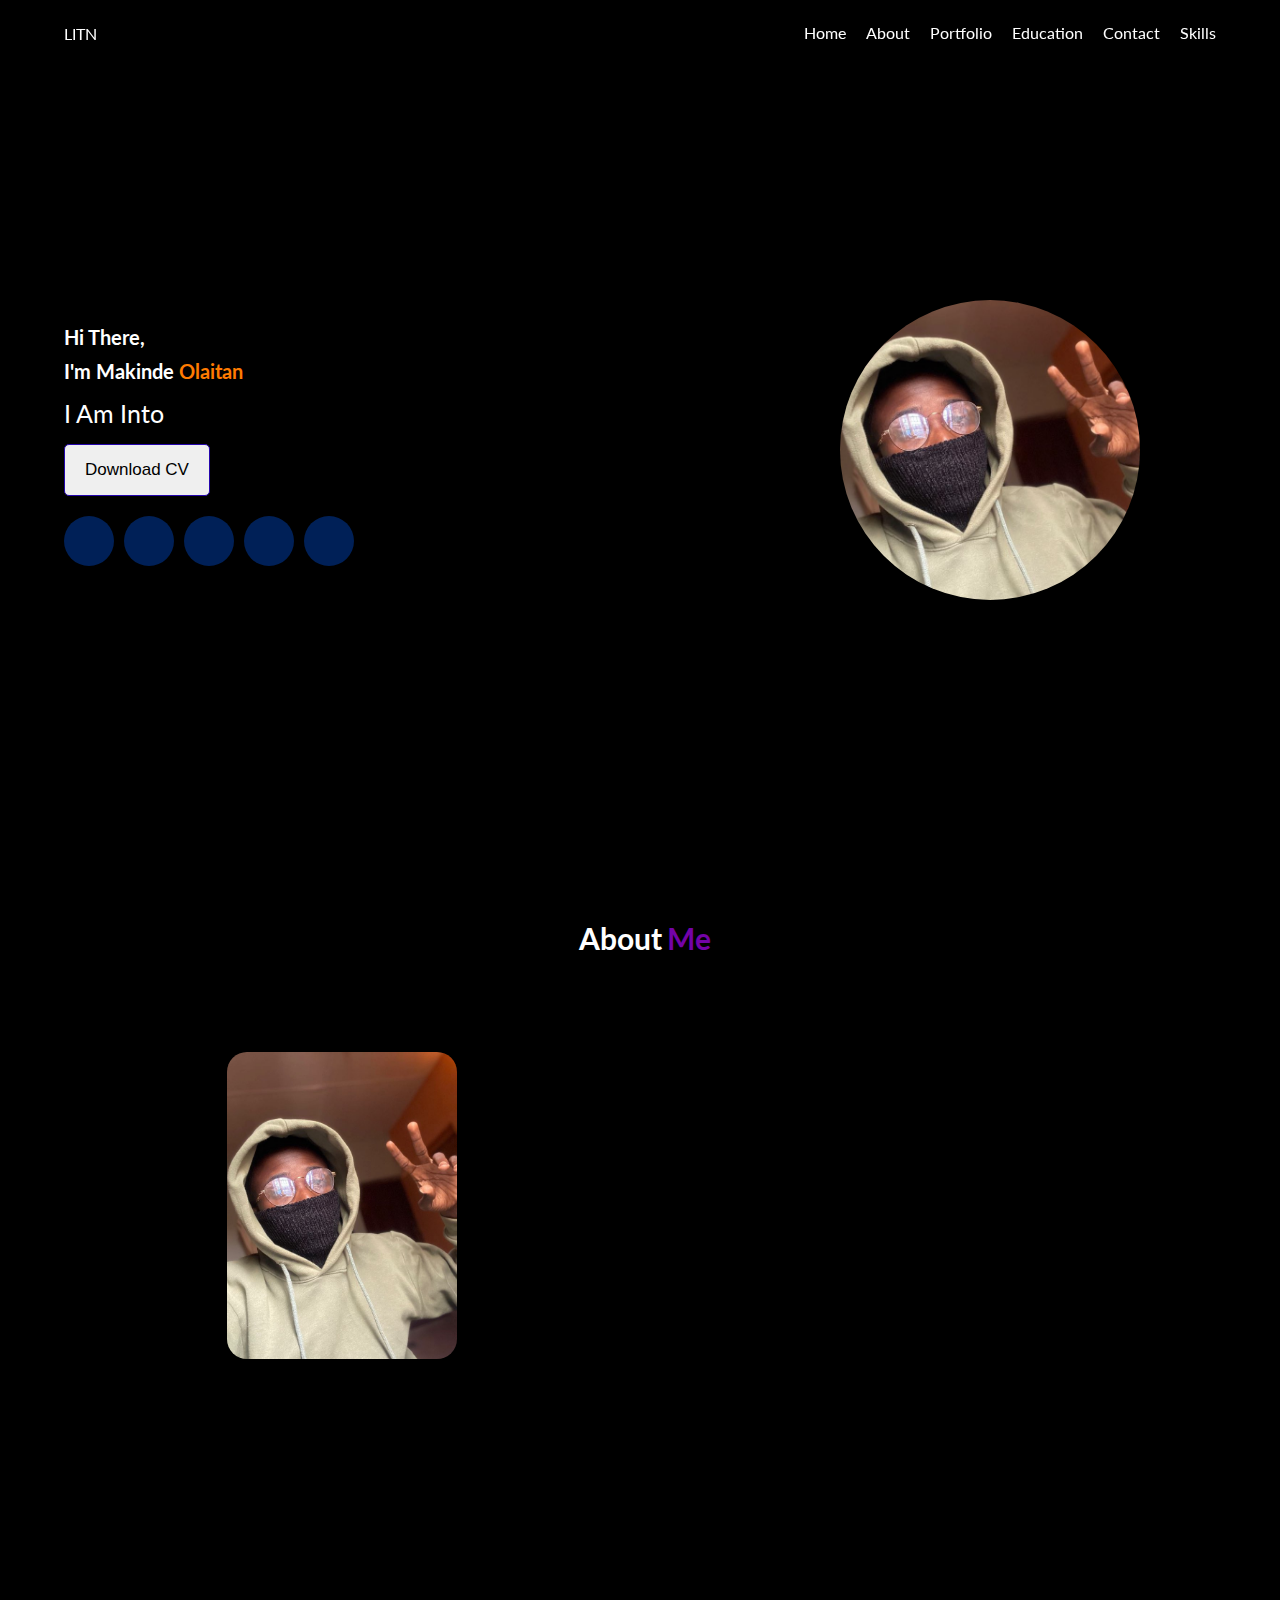
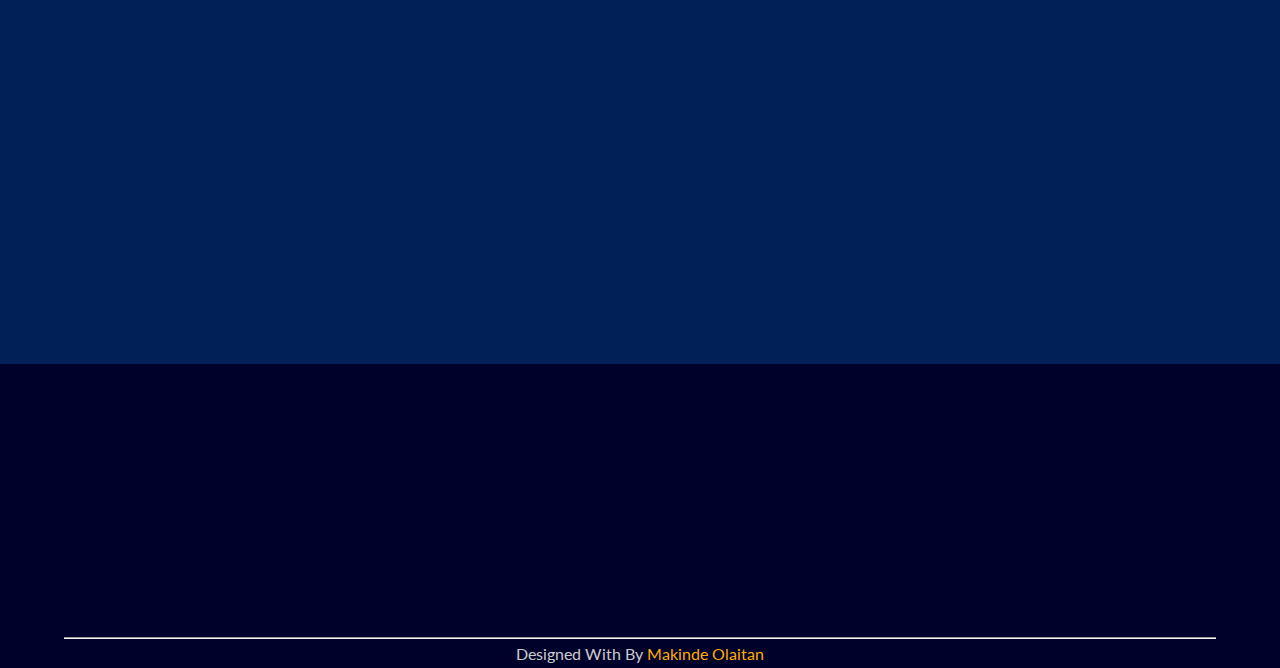
==== commit b95dcf92: "error fixes" ====
--- a/index.html
+++ b/index.html
@@ -121,30 +121,33 @@
                             <div class="name-add">
                                 <h1 class="my-name display"><i class="fa-solid fa-user"></i>i'm Olaitan</h1>
                                 <p class="dev display">Front-End Developer</p>
-                                <p class="front display about-paragraph">I'm a front-End Developer Based in Abeokuta
+                                <p class="front display about-paragraph">I'm a front-End Developer Based in Abeokuta.
                                 <p class="front display about-paragraph">
-                                    I'm a Genetics Undergraduate Student of Federal University Of Agriculture Abeokuta [FUNAAB] .
+                                    I'm a Genetics Undergraduate Student of Federal University Of Agriculture Abeokuta
+                                    [FUNAAB] .
                                 </p>
                                 <p class="front display about-paragraph">
-                                  I believe coding is a vast process of transforming  ideas, solutions and instructions into a language which provide rules for building website which is why i believe all ideas are worth implementing provided they are well expresses and presented.
+                                    I believe coding is a vast process of transforming ideas, solutions and instructions
+                                    into a language which provide rules for building website which is why I believe all
+                                    ideas are worth implementing provided they are well expresses and presented.
                                 </p>
-                                <p class="front display about-paragraph">I'm very passionate about improving my coding
-                                    skills and always ready to learn new things</p>
-
-                            </div>
-                            <div class="new-address display">
-                                <div class="label-details">
-                                    <p class="about-paragraph">
-                                        My vision is to bring ideas to  life through web development and make them unique to brands/clients.
-
-                                    </p>
-                                    <p class="about-paragraph">I'm probably the typical designer positioned to design a well constructed
-                                    Landing page immersed in stylesheets Tweaking font size and contemplating layout which
-                                    is where you will find me.</p>
-                                </div>
-
-                               
-                            </div>
+                                <p class="front display about-paragraph">I'm very passionate about Improving my coding
+                                    skills and always ready to learn new things.</p>
+
+                                <p class="about-paragraph front display">I'm probably the typical designer positioned to design
+                                    a well constructed
+                                    Landing page immersed in stylesheets.
+                                 
+                                </p>
+                                <p class="about-paragraph front display">Tweaking font size and contemplating layout
+                                which
+                                is where you will find me.</p>
+                                <p class="about-paragraph display ">
+                                    My vision is to bring ideas to life through web development and make them unique to
+                                    brands/clients.
+                                </p>
+                            </div>
+
                         </div>
                     </div>
                 </div>
--- a/assets/css/style.css
+++ b/assets/css/style.css
@@ -176,6 +176,7 @@
 .about-paragraph{
     padding: 5px 0;
     text-transform: none;
+    
 }
 .social-intro>.hi {
     font-size: 20px;
@@ -1316,7 +1317,7 @@
 
     }
 
-    .name-add>.front {
+    .front {
         text-align: center;
         font-size: 12px;
     }
@@ -1334,7 +1335,10 @@
         /* text-align: center; */
         text-align: start;
     }
-
+.label-details{
+    font-size: 12px;
+    text-align: center;
+}
     .life-img-gallery {
         width: 80%;
         height: 40px;
@@ -1343,7 +1347,10 @@
     .fa-chevron-left {
         left: 3%;
     }
-
+.about-paragraph{
+    text-align: center;
+    font-size: 12PX;
+}
     .fa-chevron-right {
         left: 90%;
     }
